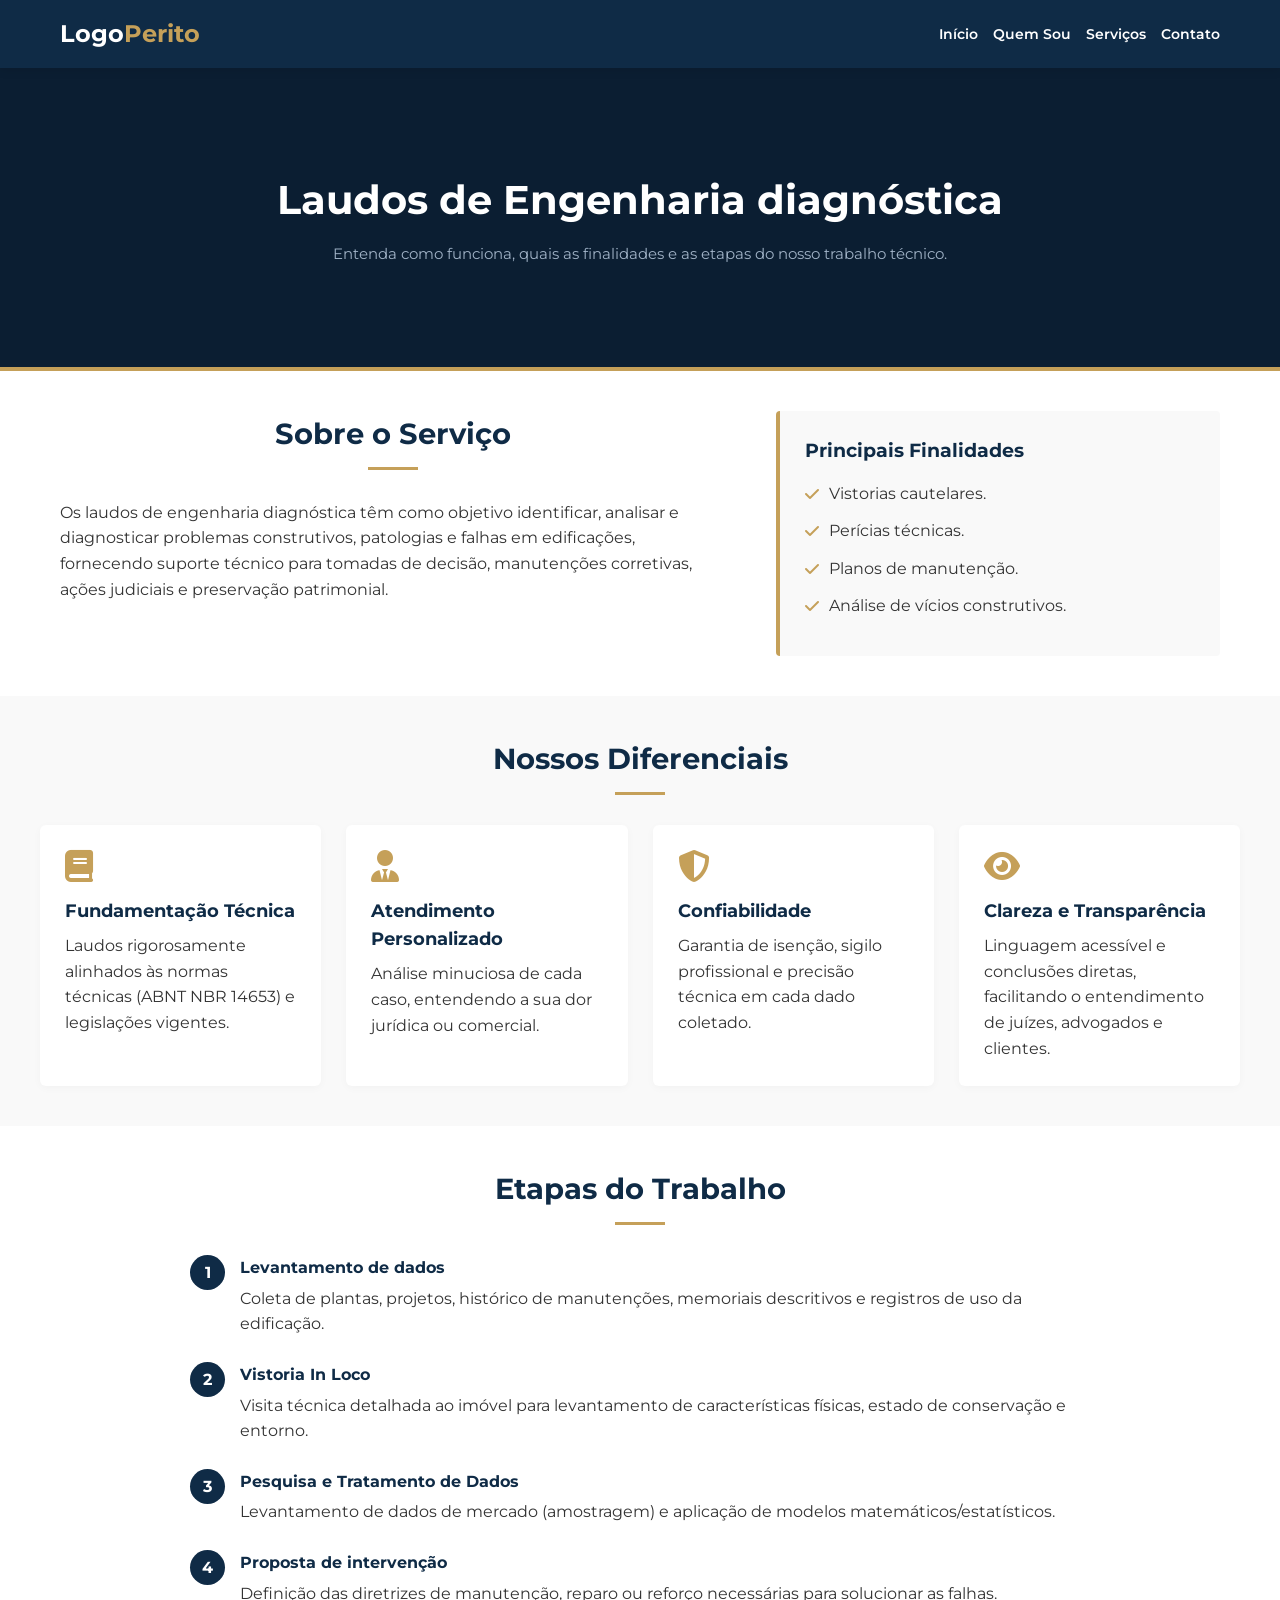
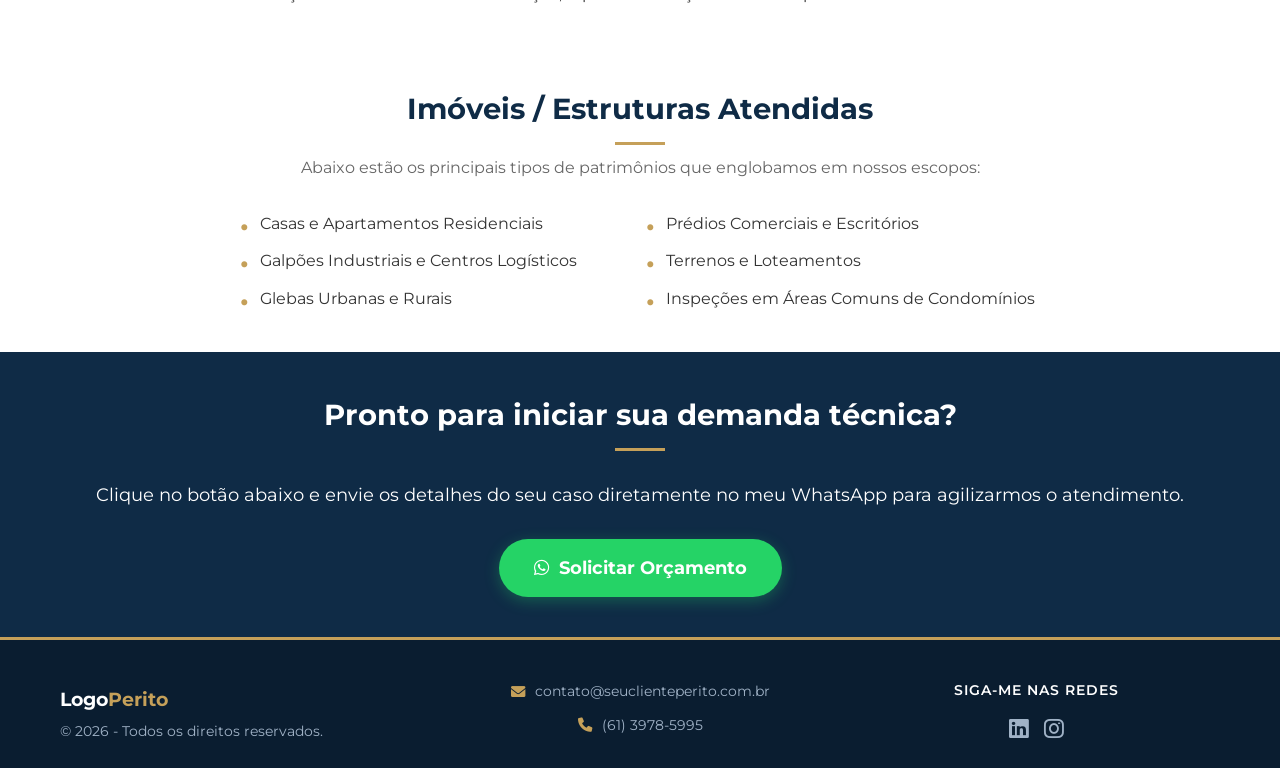
==== servico-eng.html @ e677c601 "Commit inicial para a página" ====
<!DOCTYPE html>
<html lang="pt-BR">
<head>
    <meta charset="UTF-8">
    <meta name="viewport" content="width=device-width, initial-scale=1.0">
    <title>Detalhes do Serviço | Perito Avaliador</title>
    <link rel="stylesheet" href="css/main.css">
    <link rel="stylesheet" href="https://cdnjs.cloudflare.com/ajax/libs/font-awesome/6.0.0/css/all.min.css">
    <link rel="preconnect" href="https://fonts.googleapis.com">
    <link rel="preconnect" href="https://fonts.gstatic.com" crossorigin>
    <link href="https://fonts.googleapis.com/css2?family=Montserrat:wght@400;600;700&display=swap" rel="stylesheet">
</head>
<body>

    <header class="main-header">
        <div class="header-container">
            <div class="logo">
                <a href="index.html">Logo<span>Perito</span></a>
            </div>
            <nav class="main-nav">
                <ul>
                    <li><a href="index.html#inicio">Início</a></li>
                    <li><a href="index.html#quem-sou">Quem Sou</a></li>
                    <li><a href="index.html#servicos">Serviços</a></li>
                    <li><a href="index.html#contato">Contato</a></li>
                </ul>
            </nav>
        </div>
    </header>
    <main>
        <section class="internal-hero">
            <div class="container">
                <h1>Laudos de Engenharia diagnóstica</h1>
                <p>Entenda como funciona, quais as finalidades e as etapas do nosso trabalho técnico.</p>
            </div>
        </section>

        <section class="details-section">
            <div class="container generic-grid">
                <div class="details-main-text">
                    <h2>Sobre o Serviço</h2>
                    <p>Os laudos de engenharia diagnóstica têm como objetivo identificar, analisar e diagnosticar problemas construtivos,
                    patologias e falhas em edificações, fornecendo suporte técnico para tomadas de decisão,
                    manutenções corretivas, ações judiciais e preservação patrimonial.</p>
                </div>
                
                <div class="details-purposes">
                    <h3>Principais Finalidades</h3>
                    <ul class="styled-list">
                        <li><i class="fa-solid fa-check"></i> Vistorias cautelares.</li>
                        <li><i class="fa-solid fa-check"></i> Perícias técnicas.</li>
                        <li><i class="fa-solid fa-check"></i> Planos de manutenção.</li>
                        <li><i class="fa-solid fa-check"></i> Análise de vícios construtivos.</li>
                    </ul>
                </div>
            </div>
        </section>

        <!-- 2. SEÇÃO DE DIFERENCIAIS -->
        <section class="differentials-section">
            <div class="container">
                <h2>Nossos Diferenciais</h2>
                <div class="differentials-grid">
                    <div class="diff-card">
                        <i class="fa-solid fa-book"></i>
                        <h4>Fundamentação Técnica</h4>
                        <p>Laudos rigorosamente alinhados às normas técnicas (ABNT NBR 14653) e legislações vigentes.</p>
                    </div>
                    <div class="diff-card">
                        <i class="fa-solid fa-user-tie"></i>
                        <h4>Atendimento Personalizado</h4>
                        <p>Análise minuciosa de cada caso, entendendo a sua dor jurídica ou comercial.</p>
                    </div>
                    <div class="diff-card">
                        <i class="fa-solid fa-shield"></i>
                        <h4>Confiabilidade</h4>
                        <p>Garantia de isenção, sigilo profissional e precisão técnica em cada dado coletado.</p>
                    </div>
                    <div class="diff-card">
                        <i class="fa-solid fa-eye"></i>
                        <h4>Clareza e Transparência</h4>
                        <p>Linguagem acessível e conclusões diretas, facilitando o entendimento de juízes, advogados e clientes.</p>
                    </div>
                </div>
            </div>
        </section>

        <!-- 3. ETAPAS DO TRABALHO -->
        <section class="steps-section">
            <div class="container">
                <h2>Etapas do Trabalho</h2>
                <div class="steps-timeline">
                    <div class="step-item">
                        <div class="step-number">1</div>
                        <div class="step-info">
                            <h5>Levantamento de dados</h5>
                            <p> Coleta de plantas, projetos, histórico de manutenções, memoriais descritivos e registros de uso da edificação.</p>
                        </div>
                    </div>
                    <div class="step-item">
                        <div class="step-number">2</div>
                        <div class="step-info">
                            <h5>Vistoria In Loco</h5>
                            <p>Visita técnica detalhada ao imóvel para levantamento de características físicas, estado de conservação e entorno.</p>
                        </div>
                    </div>
                    <div class="step-item">
                        <div class="step-number">3</div>
                        <div class="step-info">
                            <h5>Pesquisa e Tratamento de Dados</h5>
                            <p>Levantamento de dados de mercado (amostragem) e aplicação de modelos matemáticos/estatísticos.</p>
                        </div>
                    </div>
                    <div class="step-item">
                        <div class="step-number">4</div>
                        <div class="step-info">
                            <h5>Proposta de intervenção</h5>
                            <p>Definição das diretrizes de manutenção, reparo ou reforço necessárias para solucionar as falhas.</p>
                        </div>
                    </div>
                </div>
            </div>
        </section>

        <!-- 4. IMÓVEIS ATENDIDOS -->
        <section class="properties-section">
            <div class="container">
                <h2>Imóveis / Estruturas Atendidas</h2>
                <p class="section-subtitle">Abaixo estão os principais tipos de patrimônios que englobamos em nossos escopos:</p>
                <div class="properties-list-wrapper">
                    <ul class="bullet-list">
                        <li>Casas e Apartamentos Residenciais</li>
                        <li>Prédios Comerciais e Escritórios</li>
                        <li>Galpões Industriais e Centros Logísticos</li>
                        <li>Terrenos e Loteamentos</li>
                        <li>Glebas Urbanas e Rurais</li>
                        <li>Inspeções em Áreas Comuns de Condomínios</li>
                    </ul>
                </div>
            </div>
        </section>

        <section class="cta-section">
            <div class="container cta-content">
                <h2>Pronto para iniciar sua demanda técnica?</h2>
                <p>Clique no botão abaixo e envie os detalhes do seu caso diretamente no meu WhatsApp para agilizarmos o atendimento.</p>
                <a href="https://wa.me/556181555744?text=Gostaria%20de%20solicitar%20um%20or%C3%A7amento%20para%20Laudos." target="_blank" class="btn-whatsapp">
                    <i class="fa-brands fa-whatsapp"></i> Solicitar Orçamento
                </a>
            </div>
        </section>
    </main>

    <!-- RODAPÉ (Mantido para consistência) -->
    <!-- <footer class="main-footer">
        <div class="footer-container">
            <div class="footer-left">
                <p>&copy; 2026 Perito Avaliador - Todos os direitos reservados.</p>
            </div>
            <div class="footer-right">
                <a href="#" aria-label="LinkedIn"><i class="fa-brands fa-linkedin"></i></a>
                <a href="#" aria-label="Instagram"><i class="fa-brands fa-instagram"></i></a>
            </div>
        </div>
    </footer> -->

    <footer class="main-footer">
        <div class="footer-container">
            
            <div class="footer-block footer-left">
                <p class="footer-brand">Logo<span>Perito</span></p>
                <p>&copy; 2026 - Todos os direitos reservados.</p>
            </div>

            <div class="footer-block footer-center">
                <p><a href="mailto:contato@seuclienteperito.com.br"><i class="fa-solid fa-envelope"></i> contato@seuclienteperito.com.br</a></p>
                <p><a href="tel:+556139785995"><i class="fa-solid fa-phone"></i> (61) 3978-5995</a></p>
            </div>

            <div class="footer-block footer-right">
                <p class="footer-title">Siga-me nas redes</p>
                <div class="social-icons">
                    <a href="#" aria-label="LinkedIn"><i class="fa-brands fa-linkedin"></i></a>
                    <a href="#" aria-label="Instagram"><i class="fa-brands fa-instagram"></i></a>
                </div>
            </div>

        </div>
    </footer>

</body>
</html>
---- css/main.css ----
/* ==========================================================================
   0. CONFIGURAÇÕES GERAIS E VARIÁVEIS
   ========================================================================== */
:root {
    --primary-color: #0f2b46;    /* Azul Marinho Escuro */
    --accent-color: #c5a059;     /* Dourado/Bronze corporativo */
    --whatsapp-color: #25d366;   /* Verde oficial do WhatsApp */
    --text-dark: #333333;        /* Cor do texto principal */
    --text-light: #ffffff;       /* Cor de contraste */
    --bg-light: #f9f9f9;         /* Cor de fundo cinza claro */
    --font-base: 'Montserrat', sans-serif;
}

* {
    margin: 0;
    padding: 0;
    box-sizing: border-box;
}

html {
    scroll-behavior: smooth; 
}

body {
    font-family: var(--font-base);
    color: var(--text-dark);
    line-height: 1.6;
    background-color: #ffffff;
}

.container {
    width: 100%;
    padding: 40px 20px;
}

img {
    max-width: 100%;
    height: auto;
    display: block;
}

/* Títulos Globais */
h2 {
    font-size: 1.8rem;
    text-align: center;
    margin-bottom: 30px;
    color: var(--primary-color);
    position: relative;
}

/* Detalhe estético abaixo dos títulos h2 */
h2::after {
    content: '';
    display: block;
    width: 50px;
    height: 3px;
    background-color: var(--accent-color);
    margin: 10px auto 0 auto;
}

/* Botão Padrão */
.btn-primary {
    display: inline-block;
    background-color: var(--accent-color);
    color: var(--text-light);
    padding: 12px 30px;
    text-decoration: none;
    font-weight: 600;
    border-radius: 4px;
    transition: background 0.3s ease;
}

.btn-primary:hover {
    background-color: #b08d4b;
}

/* ==========================================================================
   1. CABEÇALHO / HEADER (BASE MOBILE)
   ========================================================================== */
.main-header {
    background-color: var(--primary-color);
    position: sticky;
    top: 0;
    z-index: 1000;
    box-shadow: 0 2px 10px rgba(0,0,0,0.1);
}

.header-container {
    padding: 15px 20px;
    display: flex;
    flex-direction: column; /* Itens em coluna no mobile */
    align-items: center;
    gap: 10px;
}

.logo a {
    color: var(--text-light);
    text-decoration: none;
    font-size: 1.5rem;
    font-weight: 700;
}

.logo a span {
    color: var(--accent-color);
}

.main-nav ul {
    list-style: none;
    display: flex;
    gap: 15px;
}

.main-nav a {
    color: var(--text-light);
    text-decoration: none;
    font-size: 0.9rem;
    font-weight: 600;
    transition: color 0.3s;
}

.main-nav a:hover {
    color: var(--accent-color);
}

/* ==========================================================================
   2. SEÇÃO INICIAL / BANNER (HERO)
   ========================================================================== */
.hero-section {
    position: relative;
    /* Substitua a URL abaixo pela imagem do Banner real */
    background: url('https://images.unsplash.com/photo-1560518883-ce09059eeffa?q=80&w=1200') no-repeat center center/cover;
    height: 80vh; 
    display: flex;
    align-items: center;
    justify-content: center;
    text-align: center;
    color: var(--text-light);
}

/* Overlay escuro para garantir leitura do texto sobre o banner */
.hero-overlay {
    position: absolute;
    top: 0;
    left: 0;
    width: 100%;
    height: 100%;
    background-color: rgba(15, 43, 70, 0.75); /* Tom azulado translúcido */
    z-index: 1;
}

.hero-content {
    position: relative;
    z-index: 2;
    padding: 0 20px;
    max-width: 600px;
}

.hero-content h1 {
    font-size: 2rem;
    margin-bottom: 15px;
    font-weight: 700;
}

.hero-content p {
    font-size: 1rem;
    margin-bottom: 25px;
}

/* ==========================================================================
   3. SEÇÃO QUEM SOU
   ========================================================================== */
.about-section {
    background-color: #ffffff;
}

.about-img img {
    border-radius: 8px;
    box-shadow: 0 4px 15px rgba(0,0,0,0.1);
    margin: 0 auto 20px auto;
}

.about-text p {
    margin-bottom: 15px;
    text-align: justify;
}

/* ==========================================================================
   4. SEÇÃO SERVIÇOS
   ========================================================================== */
.services-section {
    background-color: var(--bg-light);
}

.services-grid {
    display: flex;
    flex-direction: column;
    gap: 20px;
}

.service-card {
    background-color: #ffffff;
    padding: 30px 20px;
    border-radius: 6px;
    text-align: center;
    box-shadow: 0 2px 10px rgba(0,0,0,0.05);
    border-top: 4px solid var(--primary-color);
}

.service-icon {
    font-size: 2.5rem;
    color: var(--accent-color);
    margin-bottom: 15px;
}

.service-card h3 {
    margin-bottom: 10px;
    color: var(--primary-color);
}

/* ==========================================================================
   5. SEÇÃO CTA WHATSAPP
   ========================================================================== */
.cta-section {
    background-color: var(--primary-color);
    color: var(--text-light);
    text-align: center;
}

.cta-content h2 {
    color: var(--text-light);
}

.cta-content p {
    margin-bottom: 30px;
    font-size: 1.1rem;
}

.btn-whatsapp {
    display: inline-flex;
    align-items: center;
    gap: 10px;
    background-color: var(--whatsapp-color);
    color: var(--text-light);
    padding: 15px 35px;
    text-decoration: none;
    font-weight: 700;
    font-size: 1.1rem;
    border-radius: 50px; /* Estilo pílula clássico do WhatsApp */
    box-shadow: 0 4px 15px rgba(37, 211, 102, 0.3);
    transition: transform 0.3s ease, background-color 0.3s ease;
}

.btn-whatsapp:hover {
    background-color: #1ebd54;
    transform: translateY(-2px);
}

/* ==========================================================================
   6. RODAPÉ (FOOTER)
   ========================================================================== */

   .main-footer {
    background-color: #0a1d30;
    color: #a0b2c6;
    padding: 40px 0 20px 0; /* Mais espaçamento interno */
    font-size: 0.9rem;
    border-top: 3px solid var(--accent-color);
}

.footer-container {
    max-width: 1200px;
    margin: 0 auto;
    padding: 0 20px;
    display: flex;
    flex-direction: column; /* Empilhado no Mobile */
    align-items: center;
    text-align: center;
    gap: 30px; /* Espaço entre os blocos no mobile */
}

.footer-block {
    width: 100%;
}

/* Bloco da Marca/Copyright */
.footer-brand {
    font-size: 1.2rem;
    font-weight: 700;
    color: var(--text-light);
    margin-bottom: 5px;
}
.footer-brand span {
    color: var(--accent-color);
}

/* Bloco de Contatos (E-mail e Telefone) */
.footer-center p {
    margin-bottom: 10px;
}
.footer-center a {
    color: #a0b2c6;
    text-decoration: none;
    display: inline-flex;
    align-items: center;
    gap: 10px;
    transition: color 0.3s;
}
.footer-center a:hover {
    color: var(--text-light);
}
.footer-center i {
    color: var(--accent-color); /* Ícones com a cor de destaque */
}

/* Bloco de Redes Sociais */
.footer-title {
    font-weight: 600;
    color: var(--text-light);
    margin-bottom: 10px;
    font-size: 0.85rem;
    text-transform: uppercase;
    letter-spacing: 1px;
}
.social-icons {
    display: flex;
    justify-content: center;
    gap: 15px;
}
.social-icons a {
    color: #a0b2c6;
    font-size: 1.4rem;
    transition: color 0.3s, transform 0.3s;
}
.social-icons a:hover {
    color: var(--accent-color);
    transform: translateY(-2px);
}

/*.main-footer {
    background-color: #0a1d30;
    color: #a0b2c6;
    padding: 20px 0;
    font-size: 0.85rem;
}

.footer-container {
    max-width: 1200px;
    margin: 0 auto;
    padding: 0 20px;
    display: flex;
    flex-direction: column;
    align-items: center;
    gap: 15px;
}

/* Organização estrita exigida pelo projeto: Texto à esquerda e ícones à direita 
.footer-left {
    text-align: center;
}

.footer-right {
    display: flex;
    gap: 15px;
}

.footer-right a {
    color: #a0b2c6;
    font-size: 1.2rem;
    transition: color 0.3s;
}

.footer-right a:hover {
    color: var(--accent-color);
}
*/

/* ==========================================================================
   7. MEDIA QUERIES (ADAPTAÇÃO PARA TELAS MAIORES - DESKTOP-FIRST PROGRESSIVO)
   ========================================================================== */

/* Dispositivos Médios e Grandes (Tablets e Desktops) */
@media screen and (min-width: 768px) {

    /* Header alinhado horizontalmente */
    .header-container {
        flex-direction: row;
        justify-content: space-between;
        max-width: 1200px;
        margin: 0 auto;
        padding: 15px 20px;
    }

    /* Redimensionamento responsivo de fontes no Banner */
    .hero-content h1 {
        font-size: 2.8rem;
    }
    
    .hero-content p {
        font-size: 1.2rem;
    }

    /* Grid Lado a Lado na seção Quem Sou */
    .about-grid {
        display: grid;
        grid-template-columns: 1fr 1.2fr; /* Imagem esquerda, texto direita */
        gap: 40px;
        align-items: center;
        max-width: 1200px;
        margin: 0 auto;
    }

    .about-img img {
        margin: 0; /* Remove a centralização forçada do mobile */
    }

    .about-text p {
        font-size: 1.05rem;
    }

    /* Grid de 3 colunas para os Serviços */
    .services-grid {
        display: grid;
        grid-template-columns: repeat(3, 1fr);
        gap: 25px;
        max-width: 1200px;
        margin: 0 auto;
    }

    /*.service-card {
        flex: 1 1 calc(33.333% - 25px); 
        max-width: 380px; 
        margin-bottom: 0; 
    }*/

    /* Alinhamento refinado do Rodapé em telas grandes */
    .footer-container {
        flex-direction: row;
        justify-content: space-between;
    }

    .footer-left {
        text-align: left;
    }
}

/* ==========================================================================
   8. ESTILOS DA PÁGINA INTERNA DE DETALHES (BASE MOBILE-FIRST)
   ========================================================================== */

/* Botão "Saber Mais" para a Home */
.btn-secondary {
    display: inline-block;
    margin-top: 15px;
    padding: 8px 20px;
    border: 2px solid var(--primary-color);
    color: var(--primary-color);
    text-decoration: none;
    font-weight: 600;
    font-size: 0.85rem;
    border-radius: 4px;
    transition: all 0.3s ease;
}

.btn-secondary:hover {
    background-color: var(--primary-color);
    color: var(--text-light);
}

/* Banner Interno */
.internal-hero {
    background-color: #0b1e32;
    color: var(--text-light);
    text-align: center;
    padding: 40px 0;
    border-bottom: 4px solid var(--accent-color);
}

.internal-hero h1 {
    font-size: 1.8rem;
    margin-bottom: 10px;
}

.internal-hero p {
    font-size: 0.95rem;
    color: #a0b2c6;
}

/* Listas customizadas */
.styled-list, .bullet-list {
    list-style: none;
}

.styled-list li {
    margin-bottom: 12px;
    display: flex;
    align-items: flex-start;
    gap: 10px;
}

.styled-list li i {
    color: var(--accent-color);
    margin-top: 5px;
}

.generic-grid {
    display: flex;
    flex-direction: column;
    gap: 30px;
}

.details-purposes {
    background-color: var(--bg-light);
    padding: 25px;
    border-left: 4px solid var(--accent-color);
    border-radius: 4px;
}

.details-purposes h3 {
    color: var(--primary-color);
    margin-bottom: 15px;
}

/* Diferenciais */
.differentials-section {
    background-color: var(--bg-light);
}

.differentials-grid {
    display: flex;
    flex-direction: column;
    gap: 20px;
}

.diff-card {
    background-color: #ffffff;
    padding: 25px;
    border-radius: 6px;
    box-shadow: 0 2px 8px rgba(0,0,0,0.03);
}

.diff-card i {
    font-size: 2rem;
    color: var(--accent-color);
    margin-bottom: 15px;
}

.diff-card h4 {
    color: var(--primary-color);
    margin-bottom: 8px;
    font-size: 1.1rem;
}

/* Linha do tempo de Etapas */
.steps-timeline {
    display: flex;
    flex-direction: column;
    gap: 25px;
    position: relative;
}

.step-item {
    display: flex;
    gap: 15px;
    align-items: flex-start;
}

.step-number {
    background-color: var(--primary-color);
    color: var(--text-light);
    font-weight: 700;
    min-width: 35px;
    height: 35px;
    border-radius: 50%;
    display: flex;
    align-items: center;
    justify-content: center;
}

.step-info h5 {
    color: var(--primary-color);
    font-size: 1rem;
    margin-bottom: 5px;
}

/* Imóveis Atendidos */
.section-subtitle {
    text-align: center;
    margin-top: -20px;
    margin-bottom: 30px;
    color: #666;
}

.bullet-list {
    display: grid;
    grid-template-columns: 1fr; /* Coluna única no mobile */
    gap: 12px;
}

.bullet-list li {
    padding-left: 20px;
    position: relative;
}

/* Custom bullet indicator */
.bullet-list li::before {
    content: "•";
    color: var(--accent-color);
    font-weight: bold;
    font-size: 1.5rem;
    position: absolute;
    left: 0;
    top: -4px;
}


/* ==========================================================================
   9. MEDIA QUERIES ADICIONAIS PARA INTERNAS (DESKTOP - MIN-WIDTH: 768px)
   ========================================================================== */
@media screen and (min-width: 768px) {
    .internal-hero {
        padding: 60px 0;
    }
    
    .internal-hero h1 {
        font-size: 2.5rem;
    }

    .generic-grid {
        display: grid;
        grid-template-columns: 1.2fr 0.8fr; /* Lado a lado no desktop */
        gap: 50px;
        max-width: 1200px;
        margin: 0 auto;
    }

    /* Grid de diferenciais 2x2 ou 4 colunas dependendo do espaço */
    .differentials-grid {
        display: grid;
        grid-template-columns: repeat(2, 1fr);
        gap: 25px;
        max-width: 1200px;
        margin: 0 auto;
    }

    /* Passa os Bullet Points de imóveis atendidos para 2 colunas */
    .bullet-list {
        grid-template-columns: repeat(2, 1fr);
        max-width: 800px;
        margin: 0 auto;
    }

    /* Etapas distribuídas de forma mais espaçada */
    .steps-timeline {
        max-width: 900px;
        margin: 0 auto;
    }
}

/* Ajuste fino para telas ainda maiores (Opcional) */
@media screen and (min-width: 1024px) {
    .differentials-grid {
        grid-template-columns: repeat(4, 1fr); /* 4 colunas limpas em telas grandes */
    }
}
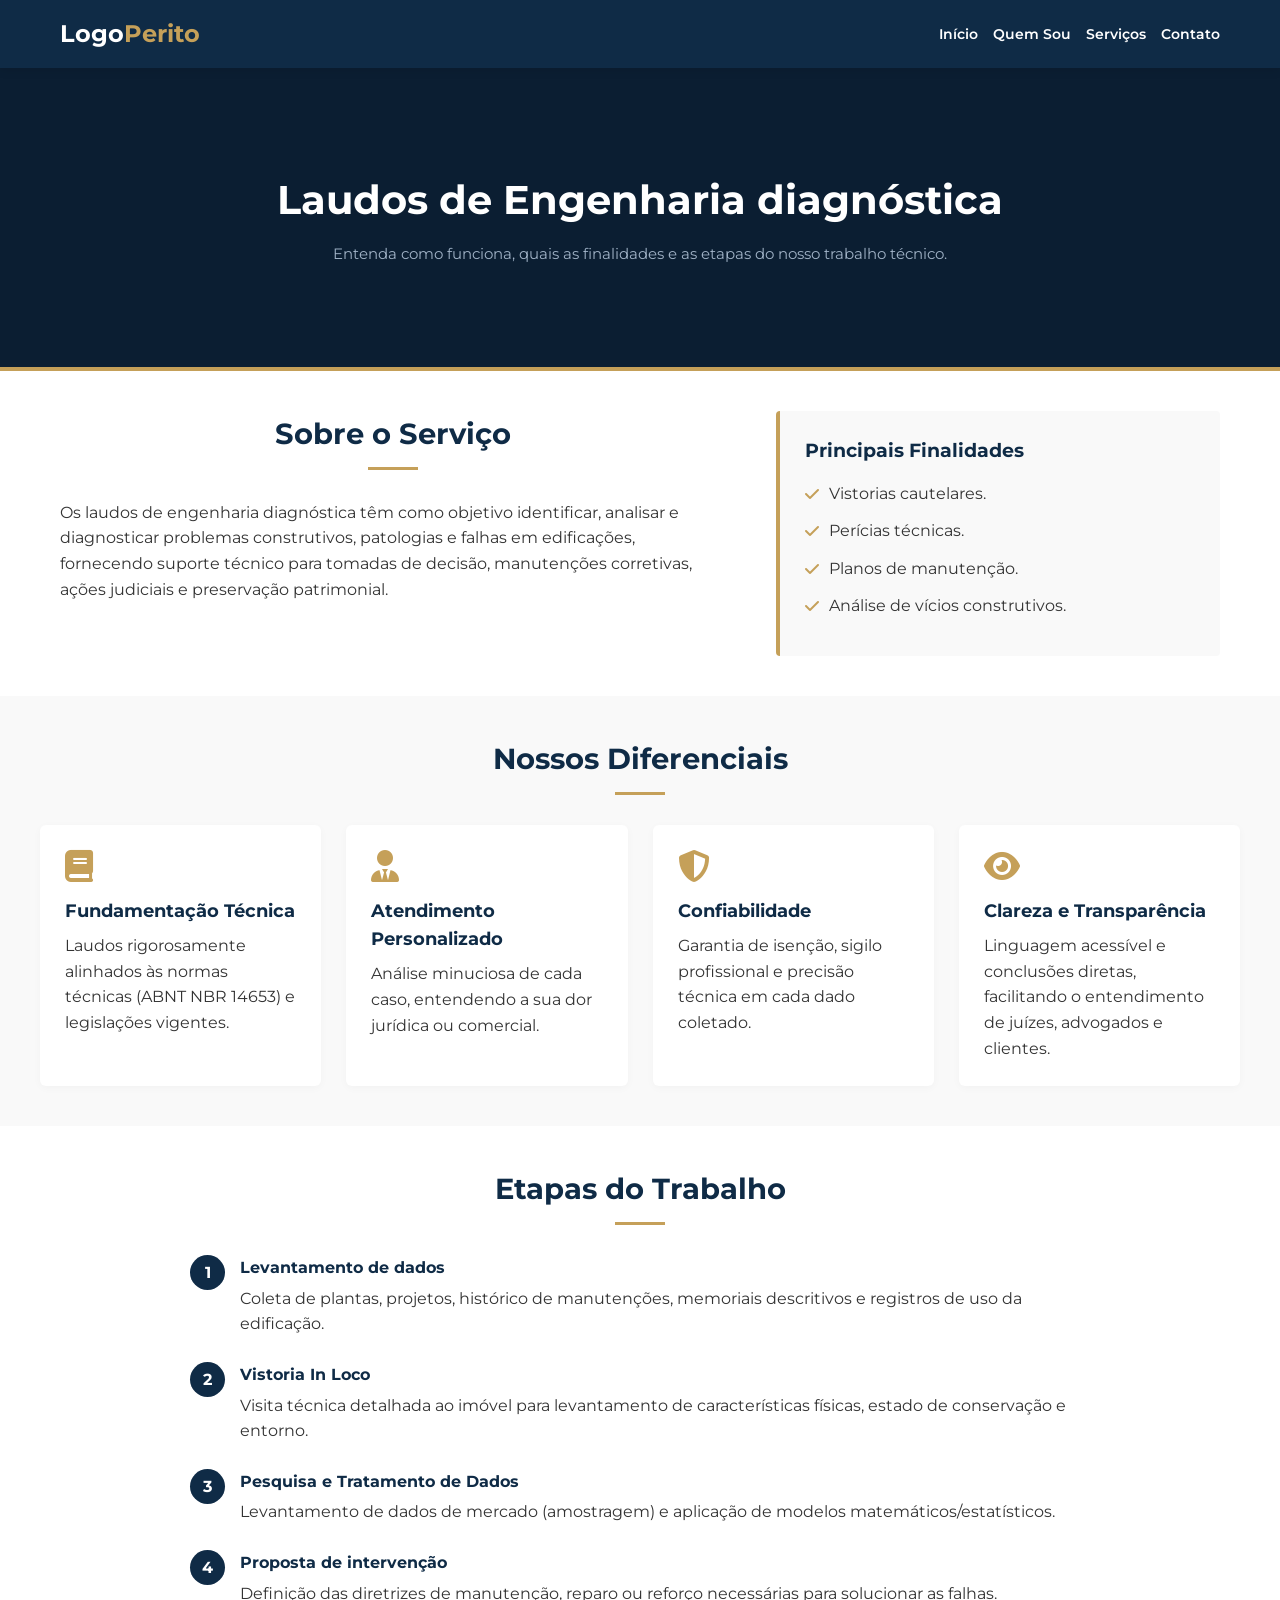
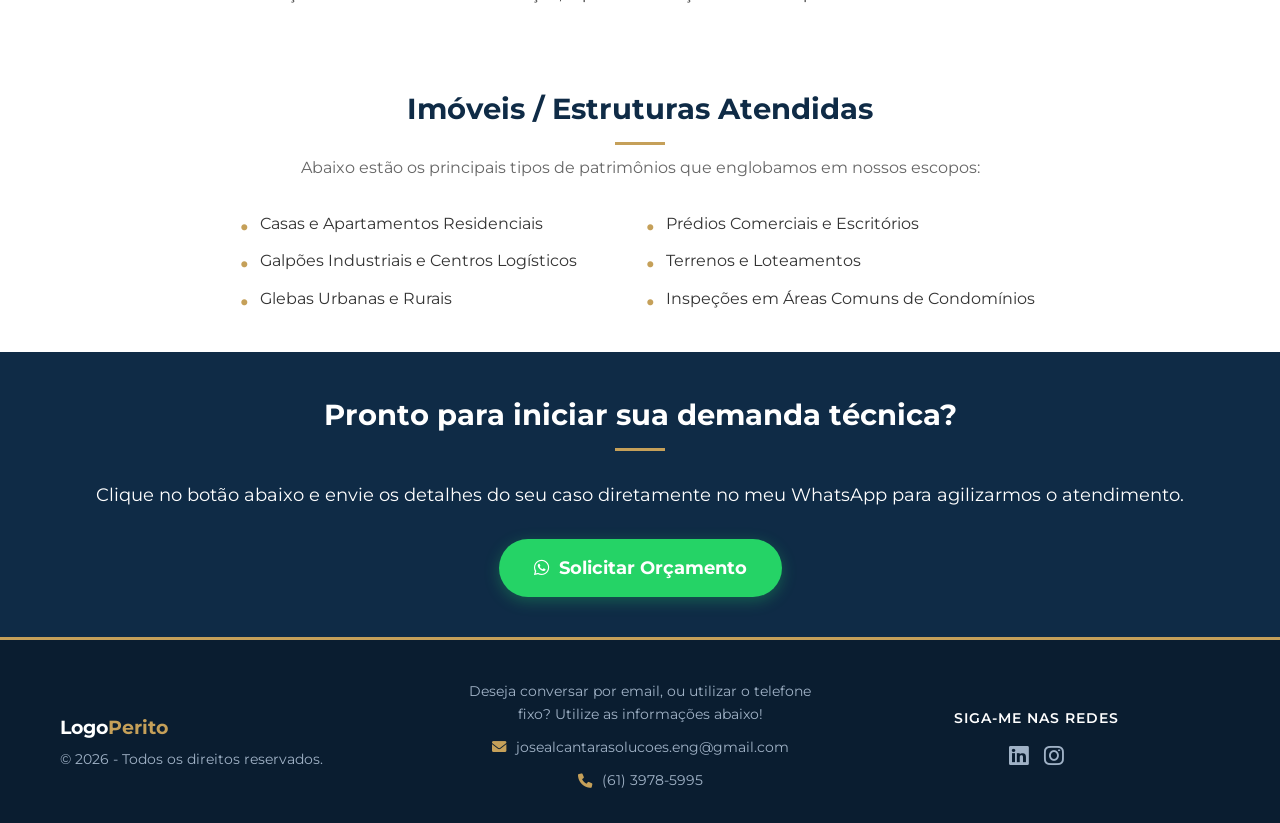
==== commit 10bf0e87: "inserindo ajustes de logotipo, contato de email e telefone" ====
--- a/servico-eng.html
+++ b/servico-eng.html
@@ -173,7 +173,8 @@
             </div>
 
             <div class="footer-block footer-center">
-                <p><a href="mailto:contato@seuclienteperito.com.br"><i class="fa-solid fa-envelope"></i> contato@seuclienteperito.com.br</a></p>
+                <p>Deseja conversar por email, ou utilizar o telefone fixo? Utilize as informações abaixo!</p>
+                <p><a href="mailto:josealcantarasolucoes.eng@gmail.com"><i class="fa-solid fa-envelope"></i> josealcantarasolucoes.eng@gmail.com</a></p>
                 <p><a href="tel:+556139785995"><i class="fa-solid fa-phone"></i> (61) 3978-5995</a></p>
             </div>
 
@@ -181,7 +182,7 @@
                 <p class="footer-title">Siga-me nas redes</p>
                 <div class="social-icons">
                     <a href="#" aria-label="LinkedIn"><i class="fa-brands fa-linkedin"></i></a>
-                    <a href="#" aria-label="Instagram"><i class="fa-brands fa-instagram"></i></a>
+                    <a href="https://www.instagram.com/josealcantara.eng?utm_source=ig_web_button_share_sheet&igsh=ZDNlZDc0MzIxNw==" aria-label="Instagram"><i class="fa-brands fa-instagram"></i></a>
                 </div>
             </div>
 
--- a/css/main.css
+++ b/css/main.css
@@ -91,6 +91,59 @@
     flex-direction: column; /* Itens em coluna no mobile */
     align-items: center;
     gap: 10px;
+}
+
+.logo a.logo-text {
+    color: var(--text-light);
+    text-decoration: none;
+    font-size: 1.15rem; /* Tamanho seguro para não quebrar no mobile */
+    font-weight: 700;
+    text-transform: uppercase;
+    letter-spacing: 0.5px;
+    display: inline-flex;
+    align-items: center;
+    gap: 8px;
+    transition: opacity 0.3s ease;
+}
+
+.logo a.logo-text:hover {
+    opacity: 0.9;
+}
+
+/* O "Badge" que destaca a Engenharia/Perícia com sofisticação */
+.logo-badge {
+    /*background-color: var(--accent-color);*/
+    background-color: transparent;
+    color: var(--primary-color);
+    font-size: 0.95rem;
+    font-weight: 600;
+    text-transform: uppercase;
+    letter-spacing: 1px;
+    margin-left: 5px;
+}
+
+/* Logotipo no Rodapé (Espaço maior permite o nome completo institucional) */
+.logo-text-footer {
+    font-size: 1.3rem;
+    font-weight: 700;
+    color: var(--text-light);
+    text-transform: uppercase;
+    letter-spacing: 1px;
+    line-height: 1.2;
+}
+
+.logo-subtext-footer {
+    font-size: 0.8rem;
+    color: var(--accent-color);
+    text-transform: uppercase;
+    letter-spacing: 1.5px;
+    font-weight: 600;
+    margin-bottom: 15px; /* Empurra o copyright um pouco para baixo */
+}
+
+.footer-copyright {
+    font-size: 0.8rem;
+    color: #a0b2c6;
 }
 
 .logo a {
@@ -245,7 +298,7 @@
     text-decoration: none;
     font-weight: 700;
     font-size: 1.1rem;
-    border-radius: 50px; /* Estilo pílula clássico do WhatsApp */
+    border-radius: 50px; 
     box-shadow: 0 4px 15px rgba(37, 211, 102, 0.3);
     transition: transform 0.3s ease, background-color 0.3s ease;
 }
@@ -380,6 +433,16 @@
 
 /* Dispositivos Médios e Grandes (Tablets e Desktops) */
 @media screen and (min-width: 768px) {
+
+    .logo a.logo-text {
+        font-size: 1.4rem;
+        letter-spacing: 1px;
+    }
+    
+    .logo-badge {
+        font-size: 1.1rem;
+        /*padding: 4px 10px;*/
+    }
 
     /* Header alinhado horizontalmente */
     .header-container {
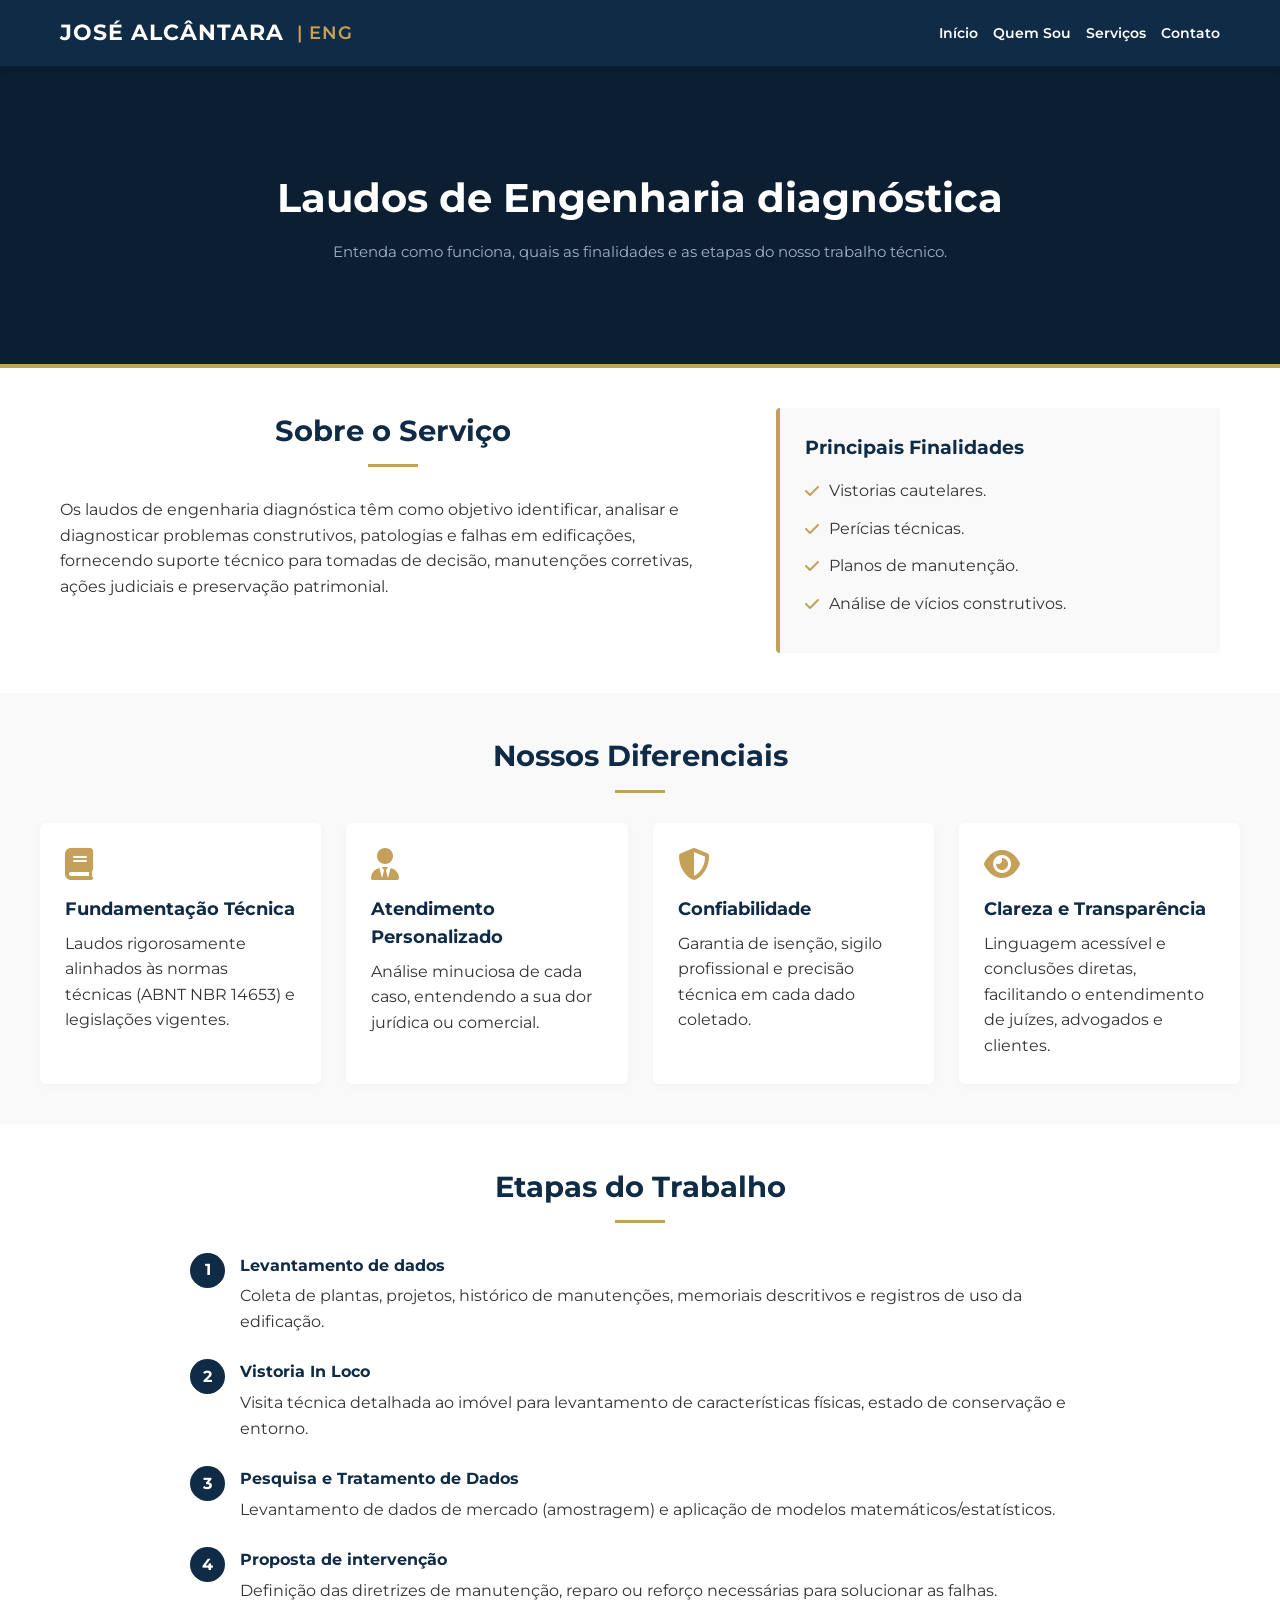
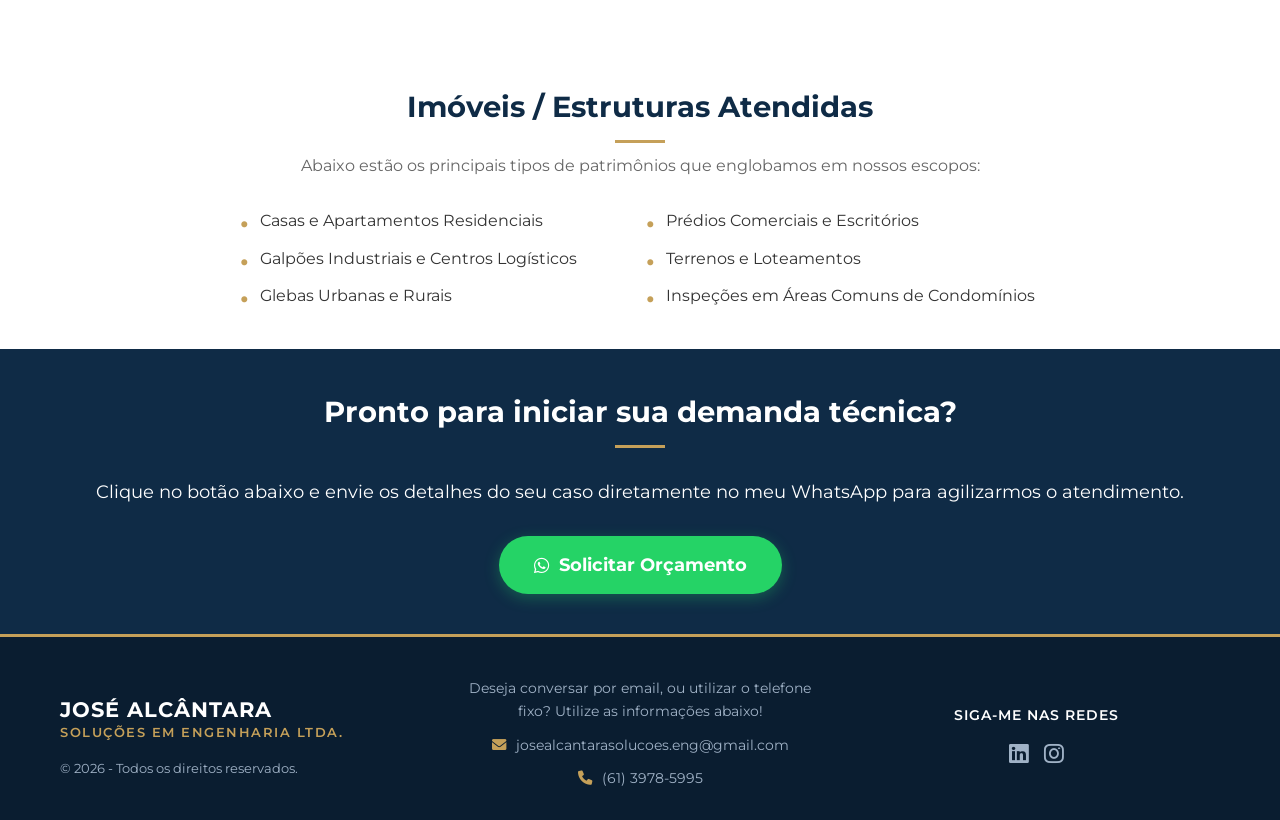
==== commit e5482039: "mudança de estilo do logotipo" ====
--- a/servico-eng.html
+++ b/servico-eng.html
@@ -15,7 +15,9 @@
     <header class="main-header">
         <div class="header-container">
             <div class="logo">
-                <a href="index.html">Logo<span>Perito</span></a>
+                <a href="index.html" class="logo-text">
+                    José Alcântara <span class="logo-badge">| Eng</span>
+                </a>
             </div>
             <nav class="main-nav">
                 <ul>
@@ -166,10 +168,10 @@
 
     <footer class="main-footer">
         <div class="footer-container">
-            
             <div class="footer-block footer-left">
-                <p class="footer-brand">Logo<span>Perito</span></p>
-                <p>&copy; 2026 - Todos os direitos reservados.</p>
+                <p class="logo-text-footer">José Alcântara</p>
+                <p class="logo-subtext-footer">Soluções em Engenharia Ltda.</p>
+                <p class="footer-copyright">&copy; 2026 - Todos os direitos reservados.</p>
             </div>
 
             <div class="footer-block footer-center">
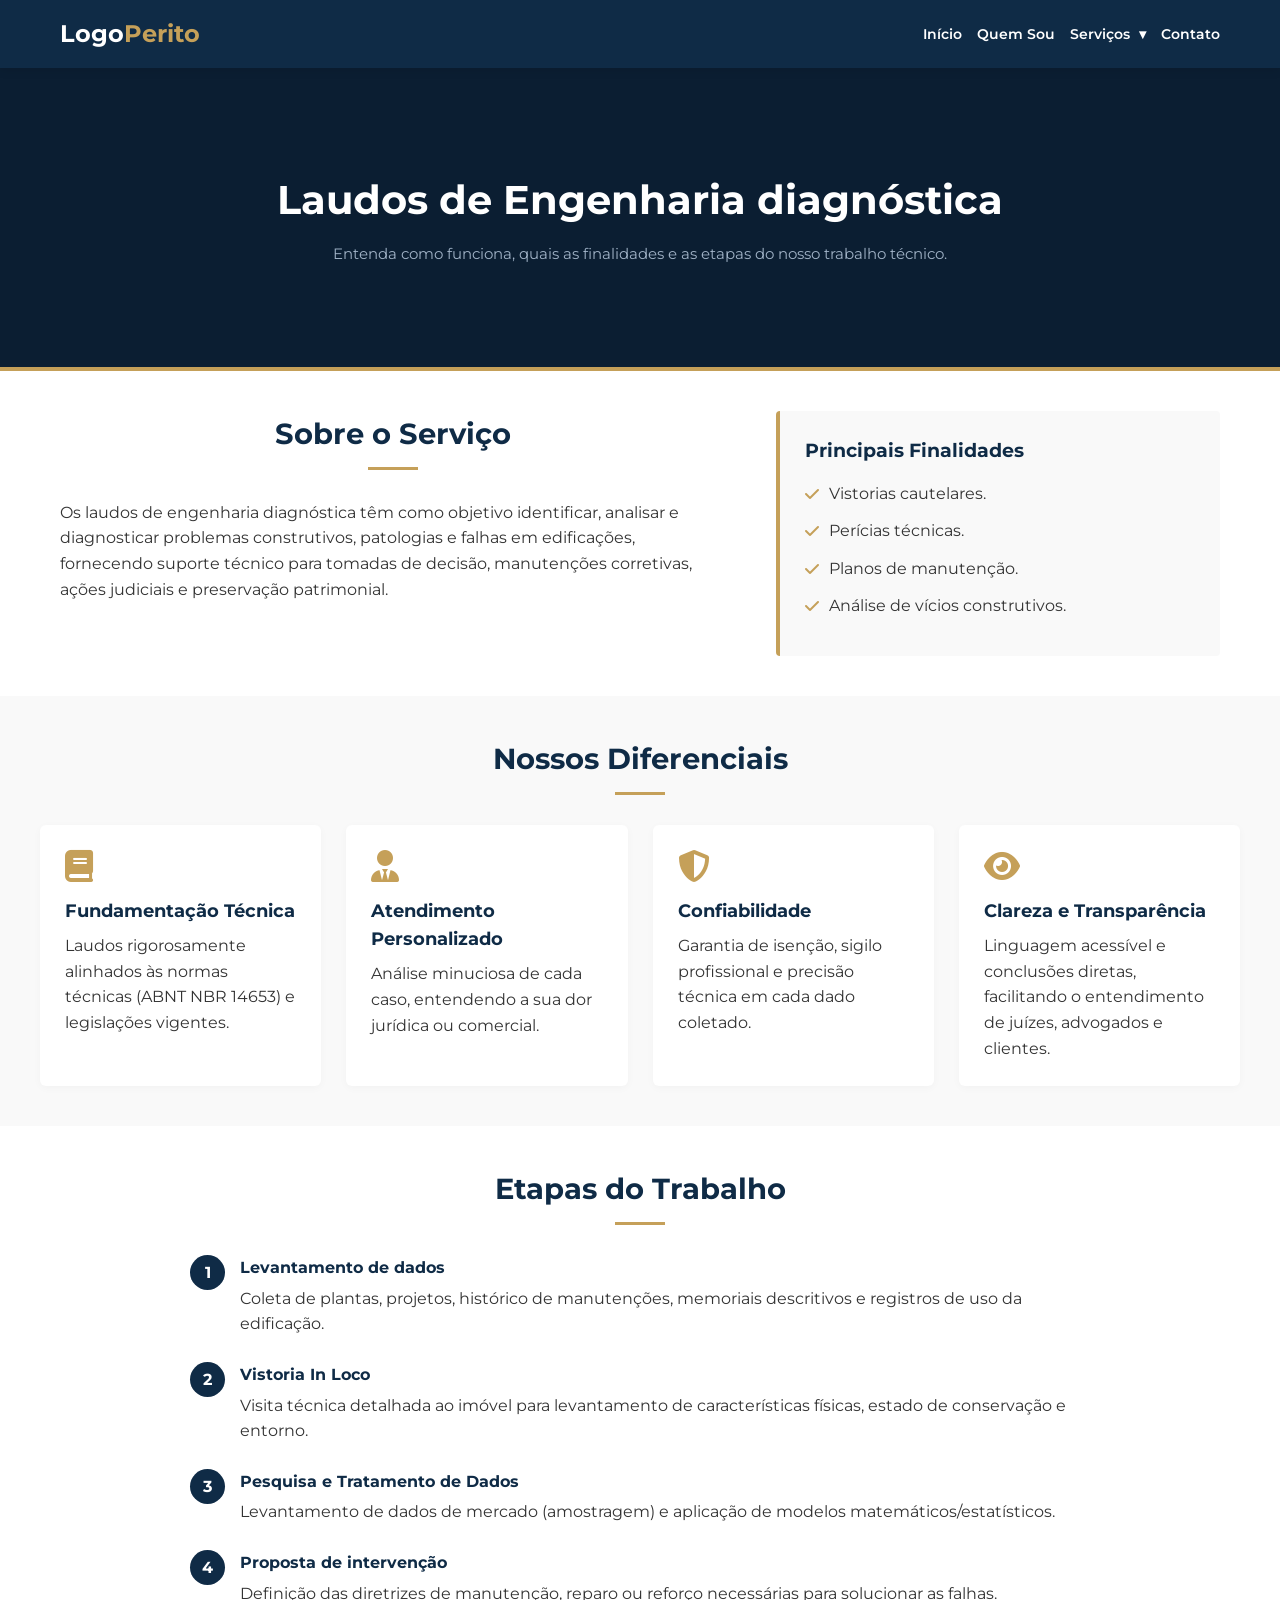
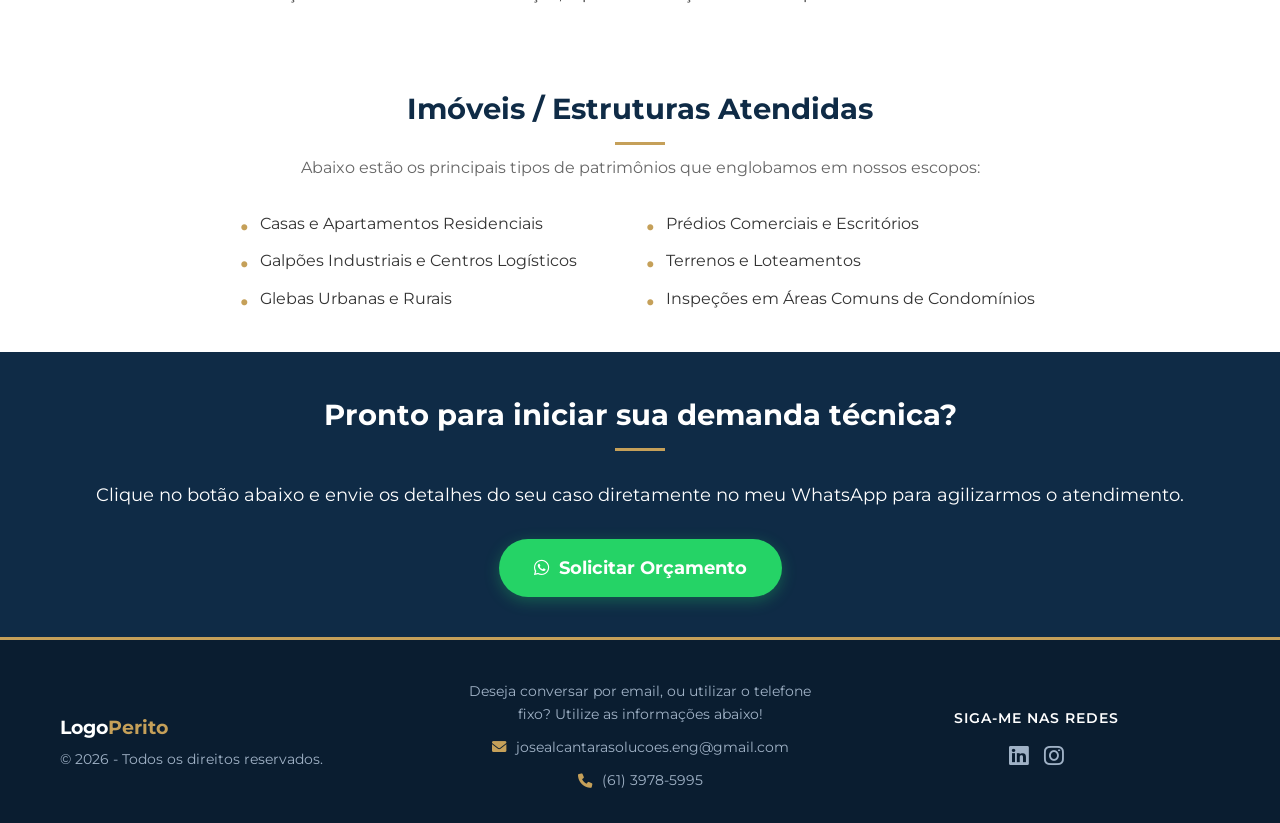
==== commit 42eaed0e: "Inserindo dropdown" ====
--- a/servico-eng.html
+++ b/servico-eng.html
@@ -15,15 +15,21 @@
     <header class="main-header">
         <div class="header-container">
             <div class="logo">
-                <a href="index.html" class="logo-text">
-                    José Alcântara <span class="logo-badge">| Eng</span>
-                </a>
+                <a href="index.html">Logo<span>Perito</span></a>
             </div>
             <nav class="main-nav">
                 <ul>
                     <li><a href="index.html#inicio">Início</a></li>
                     <li><a href="index.html#quem-sou">Quem Sou</a></li>
-                    <li><a href="index.html#servicos">Serviços</a></li>
+                    <div class="dropdown">
+                        <li><a href="#" id="servicos-btn">Serviços <span class="arrow">&#9662;</span></a></li>
+                        <div class="dropdown-content">
+                            <a href="servico-eng.html">Engenharia</a>
+                            <a href="servico-laudo.html">Laudo</a>
+                            <a href="#">Exemplo 3</a>
+                            <a href="#">Exemplo 4</a>
+                        </div>
+                    </div>
                     <li><a href="index.html#contato">Contato</a></li>
                 </ul>
             </nav>
@@ -168,10 +174,10 @@
 
     <footer class="main-footer">
         <div class="footer-container">
+            
             <div class="footer-block footer-left">
-                <p class="logo-text-footer">José Alcântara</p>
-                <p class="logo-subtext-footer">Soluções em Engenharia Ltda.</p>
-                <p class="footer-copyright">&copy; 2026 - Todos os direitos reservados.</p>
+                <p class="footer-brand">Logo<span>Perito</span></p>
+                <p>&copy; 2026 - Todos os direitos reservados.</p>
             </div>
 
             <div class="footer-block footer-center">
@@ -191,5 +197,6 @@
         </div>
     </footer>
 
+    <script src="script.js"></script>
 </body>
 </html>
--- a/css/main.css
+++ b/css/main.css
@@ -173,6 +173,49 @@
 
 .main-nav a:hover {
     color: var(--accent-color);
+}
+
+.dropdown {
+    position: relative;
+    display: inline-block;
+}
+
+.dropdown-content {
+    display: none;
+    position: absolute;
+    background-color: var(--primary-color);
+    min-width: 100px;
+    box-shadow: 0px 8px 16px rgba(0, 0, 0, 0.2);
+    border-radius: 5px;
+    z-index: 1000;
+    top: 40px;
+    left: 0;
+    opacity: 0;
+    transform: translateY(-10px);
+    transition: opacity 0.3s ease, transform 0.3s ease;
+}
+
+.dropdown.active .dropdown-content {
+    display: block;
+    opacity: 1;
+    transform: translateY(0);
+}
+
+.dropdown-content a {
+    color: #f1f1f1;
+    padding: 12px 16px;
+    text-decoration: none;
+    display: block;
+    font-size: 0.8rem;
+}
+
+.dropdown-content a:hover {
+    background-color: #f6f8fe;
+}
+
+.arrow {
+    font-size: 14px;
+    margin-left: 5px;
 }
 
 /* ==========================================================================
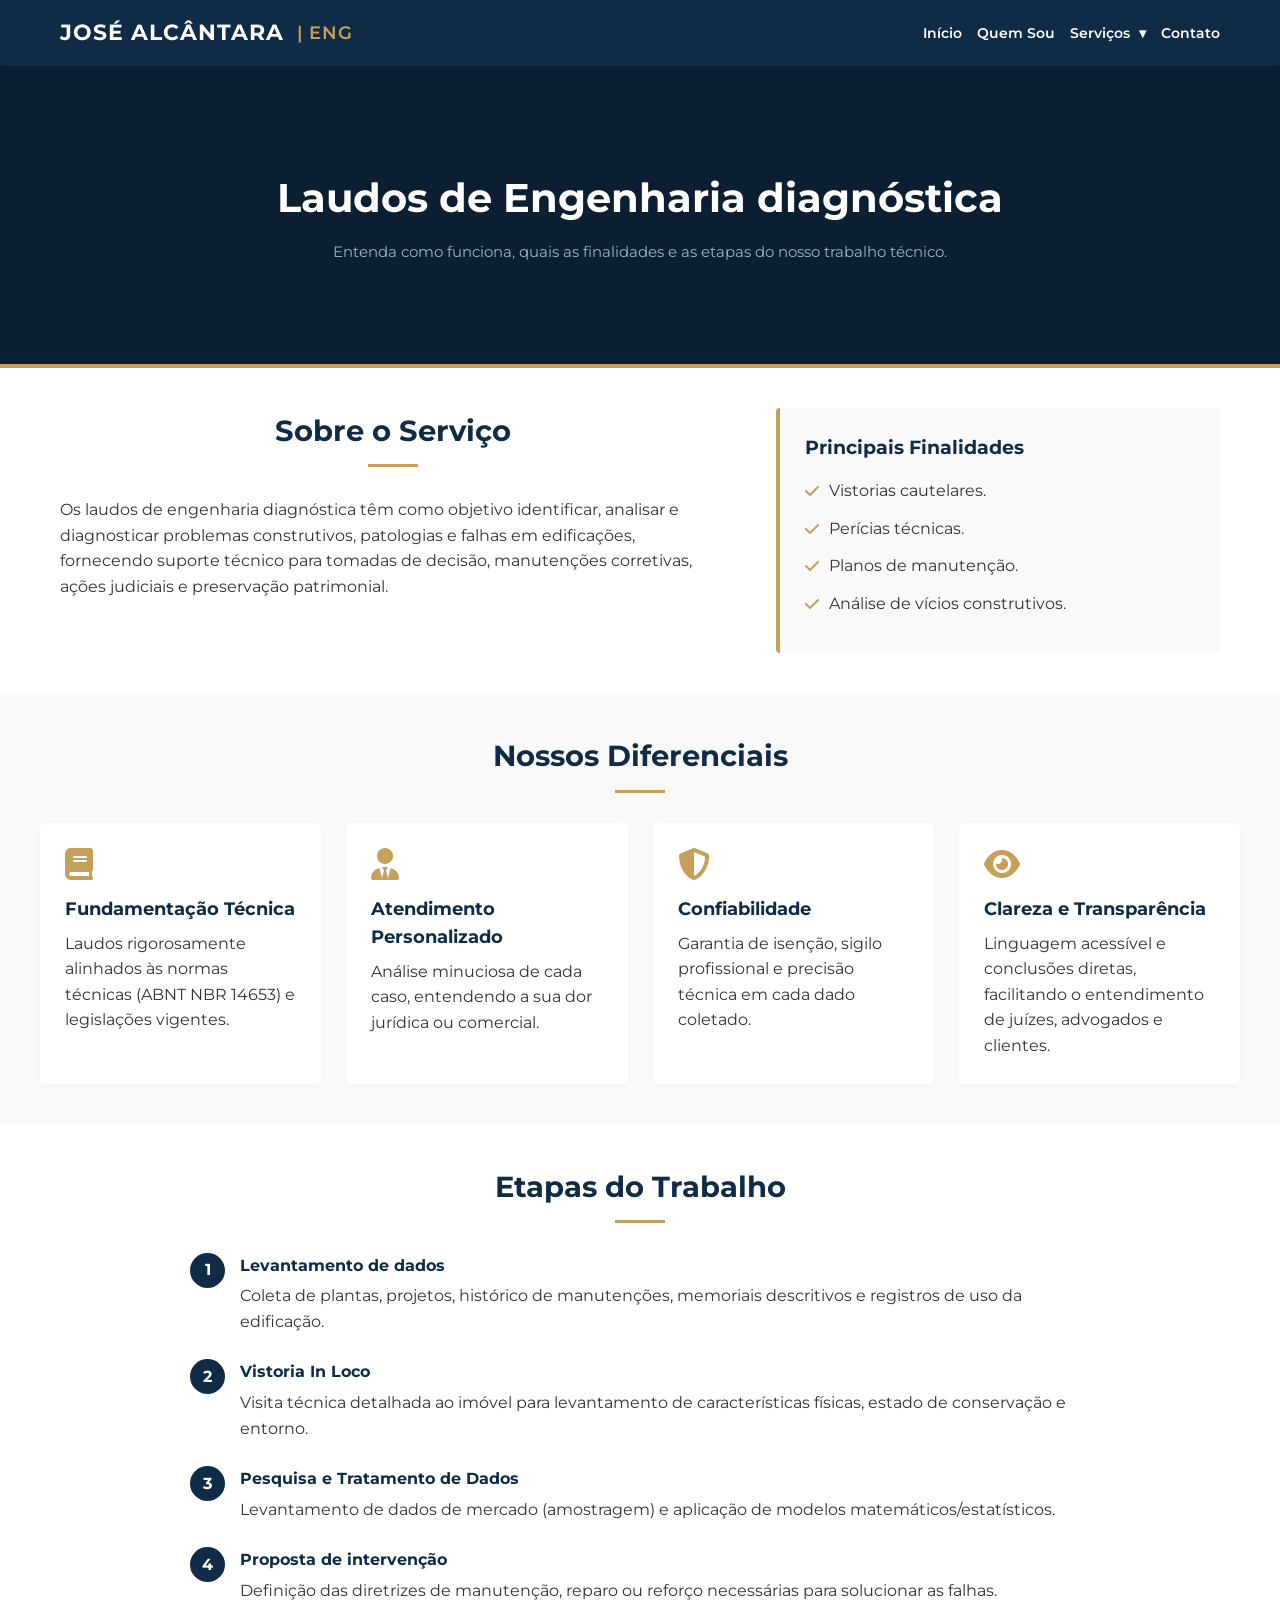
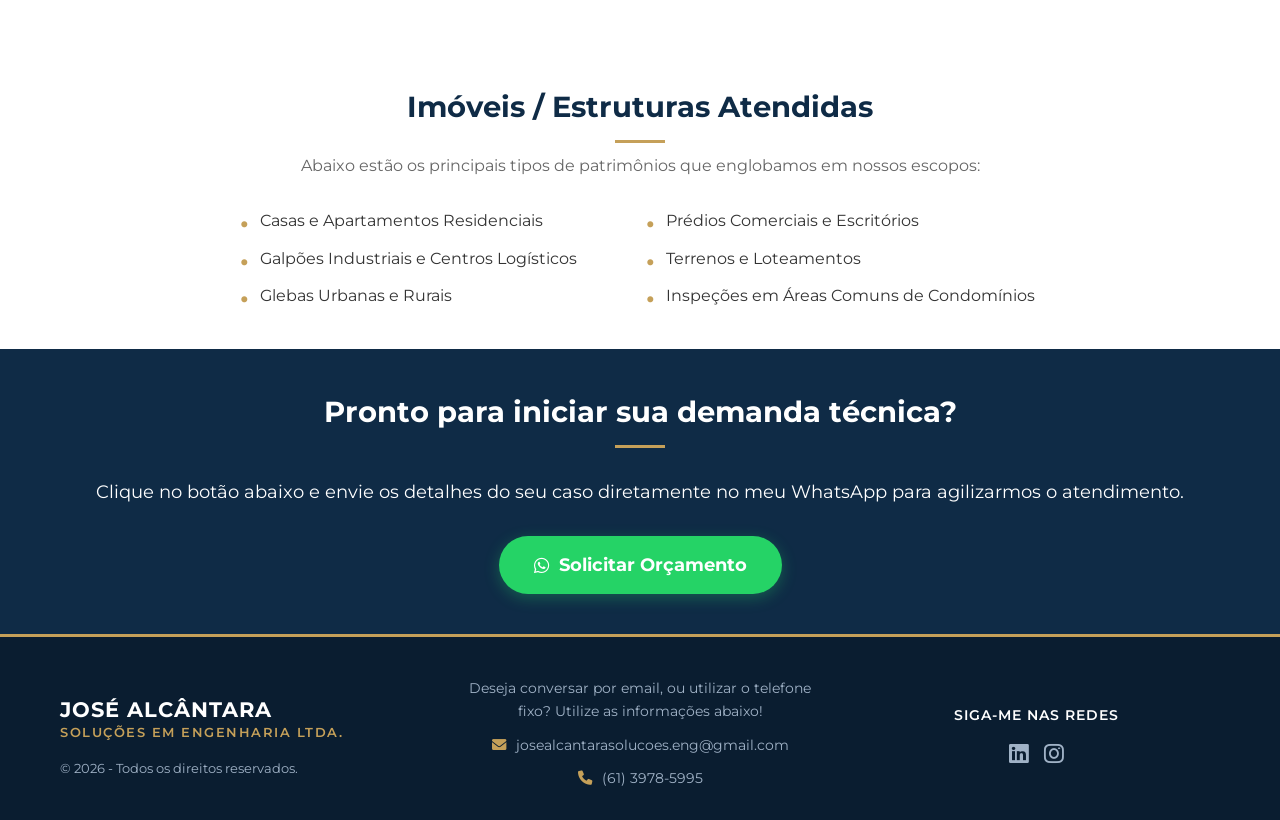
==== commit d1500735: "Merge branch 'main' of https://github.com/Matheus-Rocha-Silva/pagina-pericia-imobiliaria" ====
--- a/servico-eng.html
+++ b/servico-eng.html
@@ -15,7 +15,9 @@
     <header class="main-header">
         <div class="header-container">
             <div class="logo">
-                <a href="index.html">Logo<span>Perito</span></a>
+                <a href="index.html" class="logo-text">
+                    José Alcântara <span class="logo-badge">| Eng</span>
+                </a>
             </div>
             <nav class="main-nav">
                 <ul>
@@ -174,10 +176,10 @@
 
     <footer class="main-footer">
         <div class="footer-container">
-            
             <div class="footer-block footer-left">
-                <p class="footer-brand">Logo<span>Perito</span></p>
-                <p>&copy; 2026 - Todos os direitos reservados.</p>
+                <p class="logo-text-footer">José Alcântara</p>
+                <p class="logo-subtext-footer">Soluções em Engenharia Ltda.</p>
+                <p class="footer-copyright">&copy; 2026 - Todos os direitos reservados.</p>
             </div>
 
             <div class="footer-block footer-center">
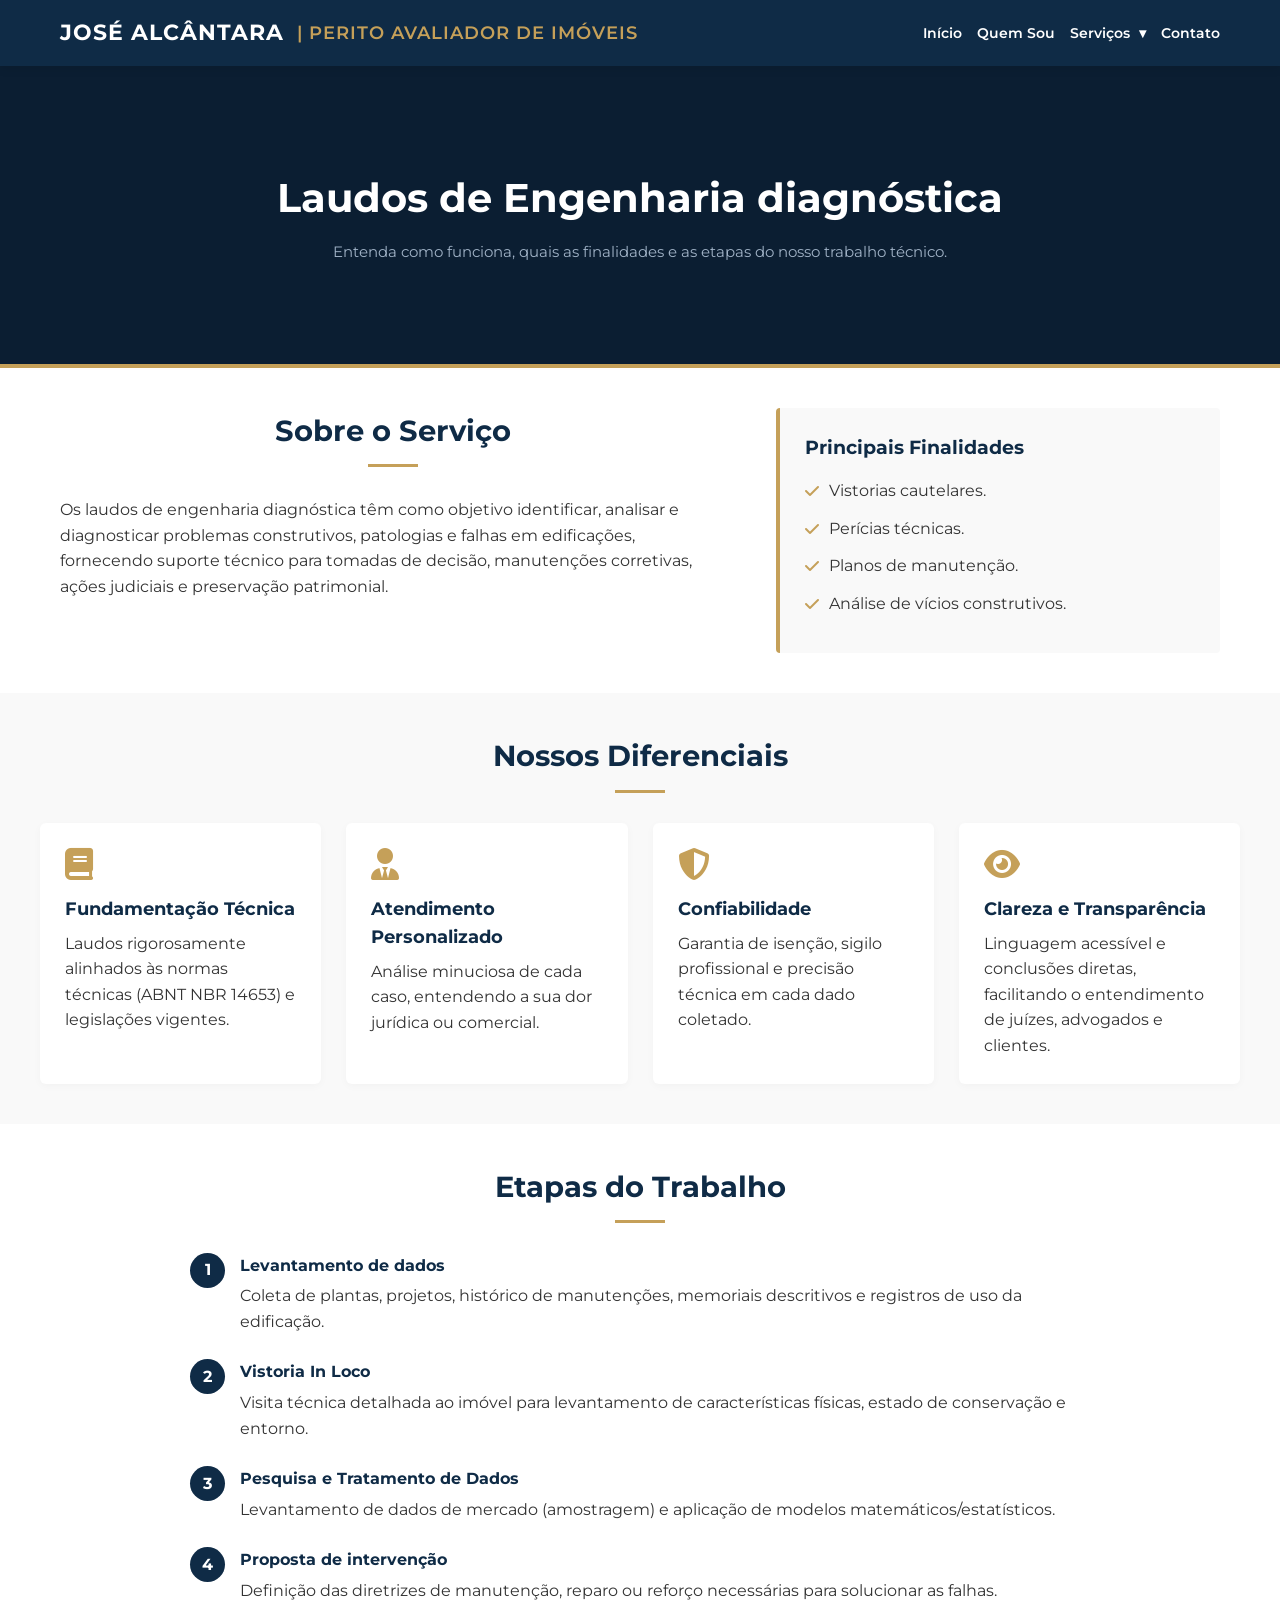
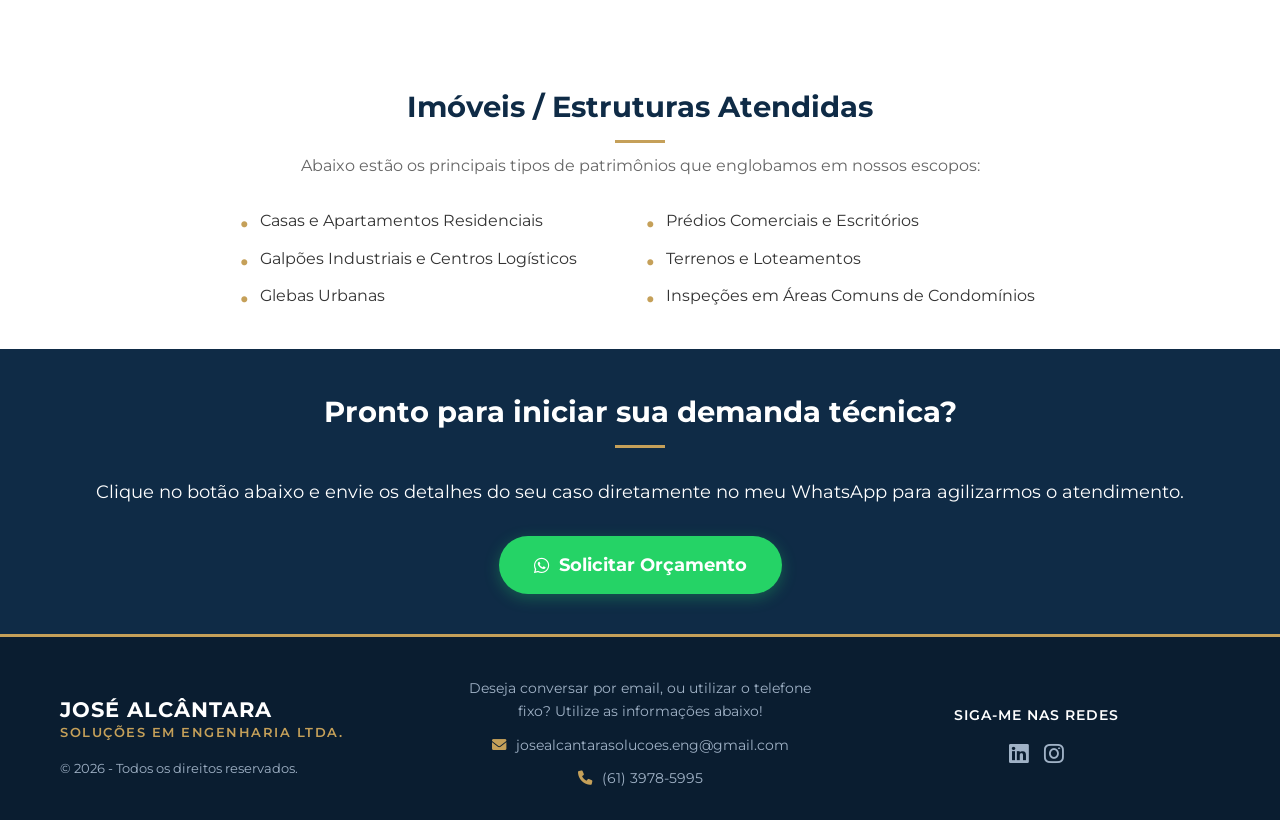
==== commit 953df11a: "Inserindo parte de ajustes sugeridos pelo cliente dos textos: quem sou, serviços menu dropdown." ====
--- a/servico-eng.html
+++ b/servico-eng.html
@@ -16,7 +16,7 @@
         <div class="header-container">
             <div class="logo">
                 <a href="index.html" class="logo-text">
-                    José Alcântara <span class="logo-badge">| Eng</span>
+                    José Alcântara <span class="logo-badge">| Perito Avaliador de Imóveis</span>
                 </a>
             </div>
             <nav class="main-nav">
@@ -27,9 +27,9 @@
                         <li><a href="#" id="servicos-btn">Serviços <span class="arrow">&#9662;</span></a></li>
                         <div class="dropdown-content">
                             <a href="servico-eng.html">Engenharia</a>
-                            <a href="servico-laudo.html">Laudo</a>
-                            <a href="#">Exemplo 3</a>
-                            <a href="#">Exemplo 4</a>
+                            <a href="servico-laudo.html">Avaliação</a>
+                            <!-- <a href="#">Exemplo 3</a> -->
+                            <!-- <a href="#">Exemplo 4</a> -->
                         </div>
                     </div>
                     <li><a href="index.html#contato">Contato</a></li>
@@ -143,7 +143,7 @@
                         <li>Prédios Comerciais e Escritórios</li>
                         <li>Galpões Industriais e Centros Logísticos</li>
                         <li>Terrenos e Loteamentos</li>
-                        <li>Glebas Urbanas e Rurais</li>
+                        <li>Glebas Urbanas</li>
                         <li>Inspeções em Áreas Comuns de Condomínios</li>
                     </ul>
                 </div>
@@ -192,7 +192,7 @@
                 <p class="footer-title">Siga-me nas redes</p>
                 <div class="social-icons">
                     <a href="#" aria-label="LinkedIn"><i class="fa-brands fa-linkedin"></i></a>
-                    <a href="https://www.instagram.com/josealcantara.eng?utm_source=ig_web_button_share_sheet&igsh=ZDNlZDc0MzIxNw==" aria-label="Instagram"><i class="fa-brands fa-instagram"></i></a>
+                    <a href="https://www.instagram.com/josealcantara.eng?utm_source=ig_web_button_share_sheet&igsh=ZDNlZDc0MzIxNw==" target="_blank" aria-label="Instagram"><i class="fa-brands fa-instagram"></i></a>
                 </div>
             </div>
 
--- a/css/main.css
+++ b/css/main.css
@@ -295,7 +295,7 @@
 
 .service-card {
     background-color: #ffffff;
-    padding: 30px 20px;
+    padding: 30px 30px;
     border-radius: 6px;
     text-align: center;
     box-shadow: 0 2px 10px rgba(0,0,0,0.05);
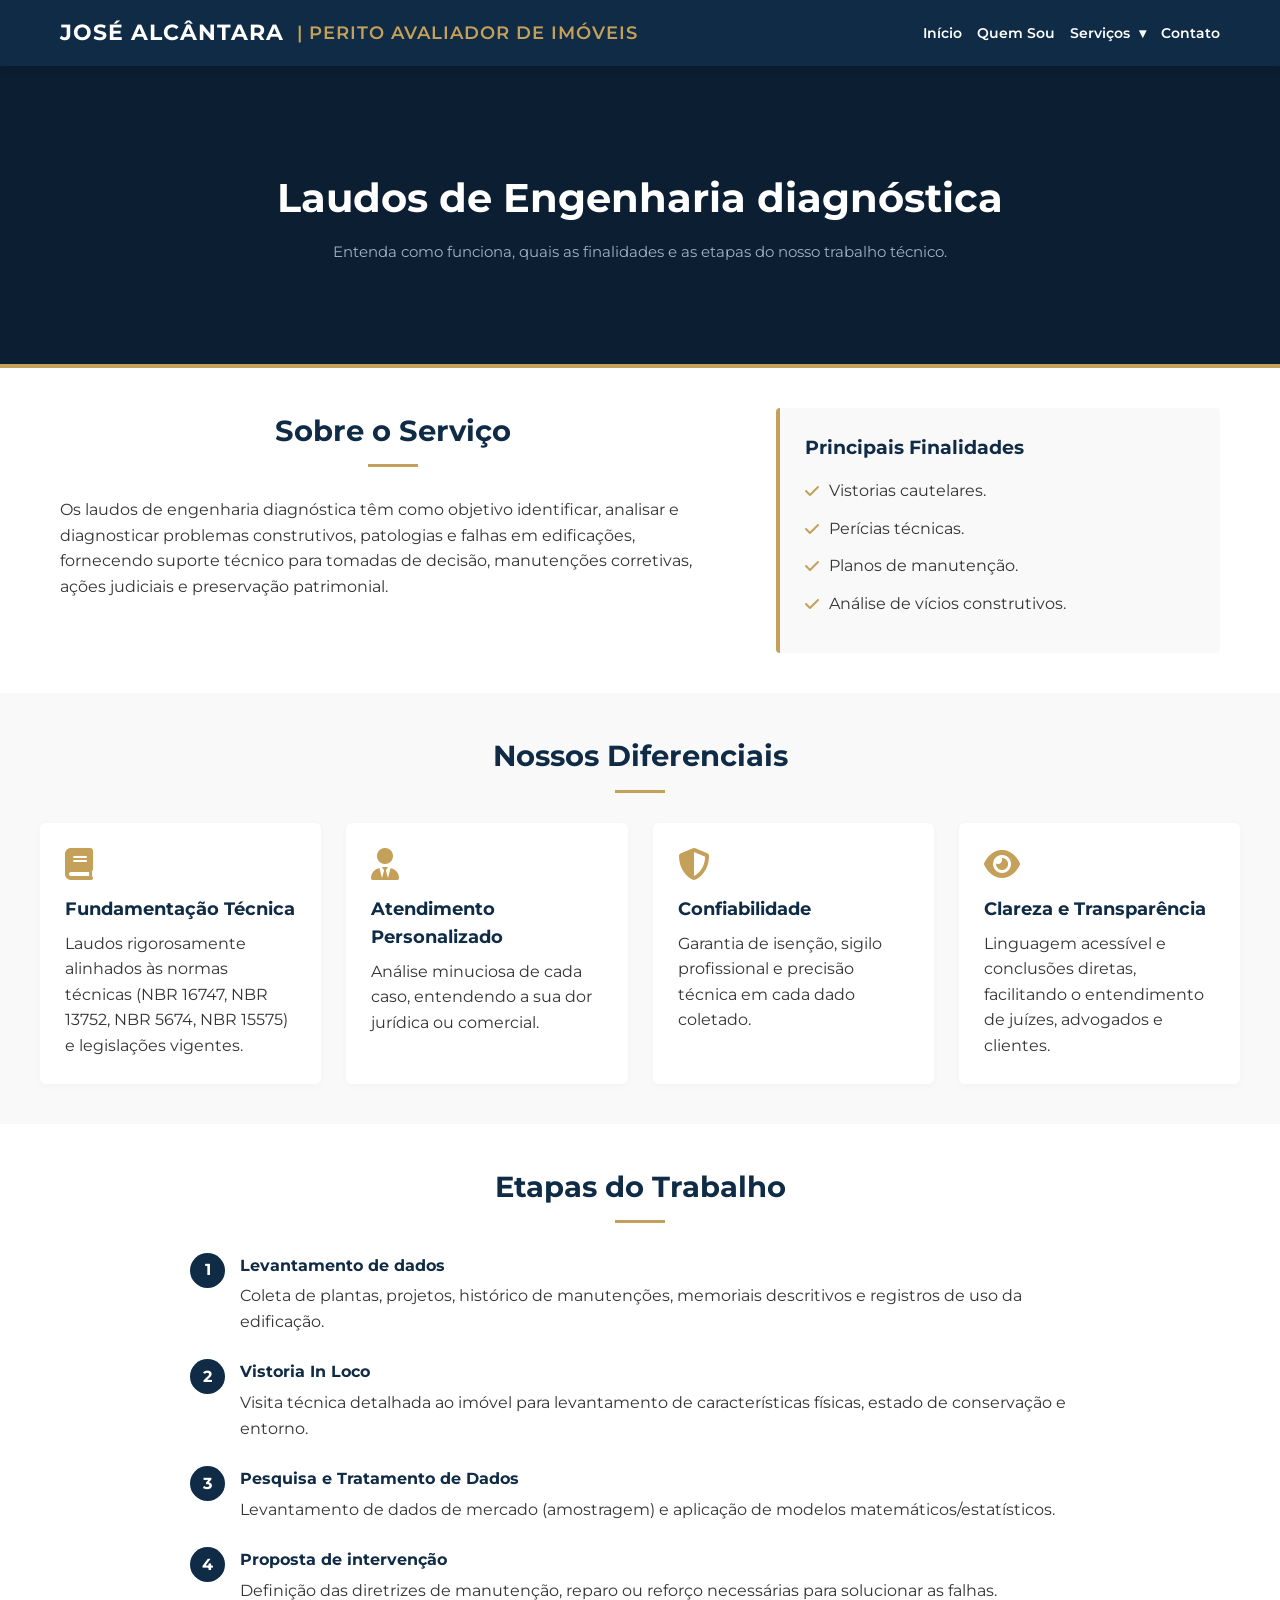
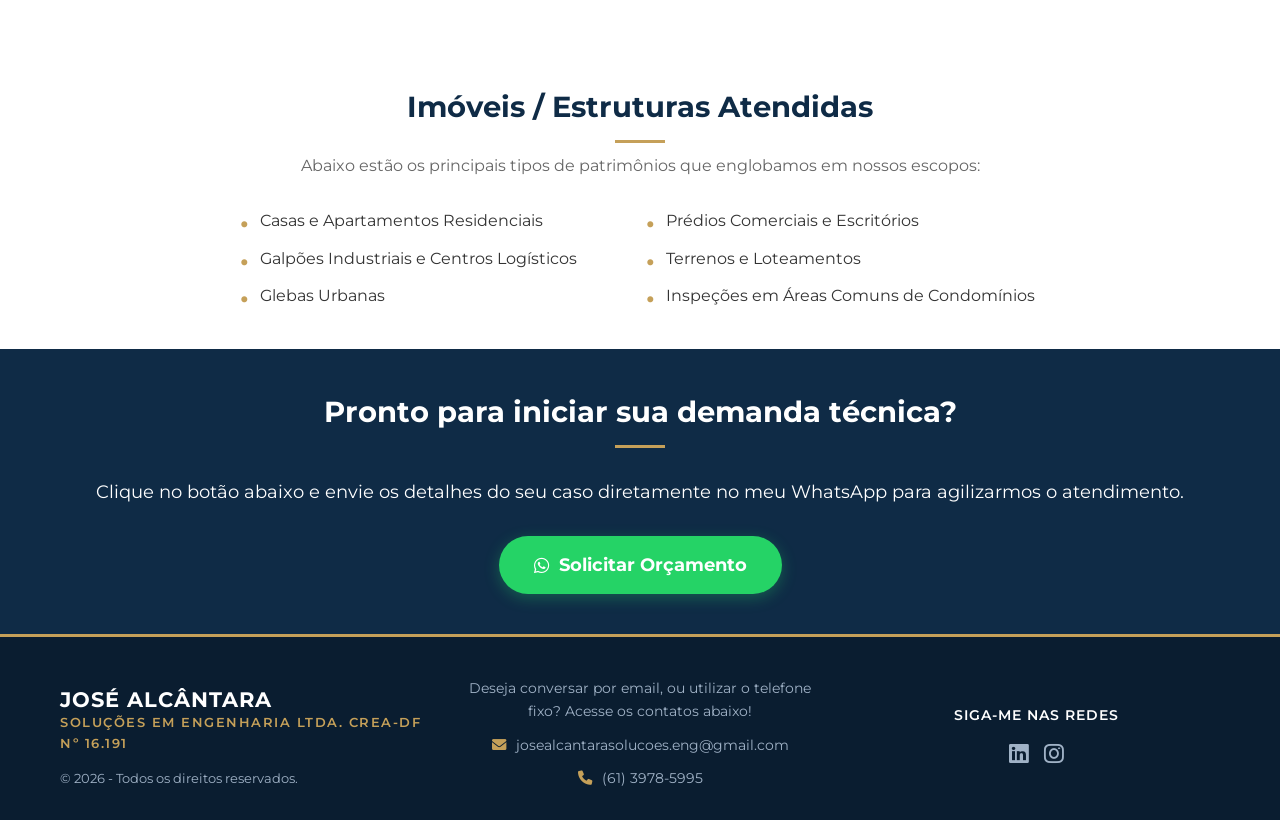
==== commit 8d3ab0fe: "ajustando textos de rodapé e especificações de descrição" ====
--- a/servico-eng.html
+++ b/servico-eng.html
@@ -74,7 +74,7 @@
                     <div class="diff-card">
                         <i class="fa-solid fa-book"></i>
                         <h4>Fundamentação Técnica</h4>
-                        <p>Laudos rigorosamente alinhados às normas técnicas (ABNT NBR 14653) e legislações vigentes.</p>
+                        <p>Laudos rigorosamente alinhados às normas técnicas (NBR 16747, NBR 13752, NBR 5674, NBR 15575) e legislações vigentes.</p>
                     </div>
                     <div class="diff-card">
                         <i class="fa-solid fa-user-tie"></i>
@@ -178,12 +178,12 @@
         <div class="footer-container">
             <div class="footer-block footer-left">
                 <p class="logo-text-footer">José Alcântara</p>
-                <p class="logo-subtext-footer">Soluções em Engenharia Ltda.</p>
+                <p class="logo-subtext-footer">Soluções em Engenharia Ltda. CREA-DF nº 16.191</p>
                 <p class="footer-copyright">&copy; 2026 - Todos os direitos reservados.</p>
             </div>
 
             <div class="footer-block footer-center">
-                <p>Deseja conversar por email, ou utilizar o telefone fixo? Utilize as informações abaixo!</p>
+                <p>Deseja conversar por email, ou utilizar o telefone fixo? Acesse os contatos abaixo!</p>
                 <p><a href="mailto:josealcantarasolucoes.eng@gmail.com"><i class="fa-solid fa-envelope"></i> josealcantarasolucoes.eng@gmail.com</a></p>
                 <p><a href="tel:+556139785995"><i class="fa-solid fa-phone"></i> (61) 3978-5995</a></p>
             </div>
